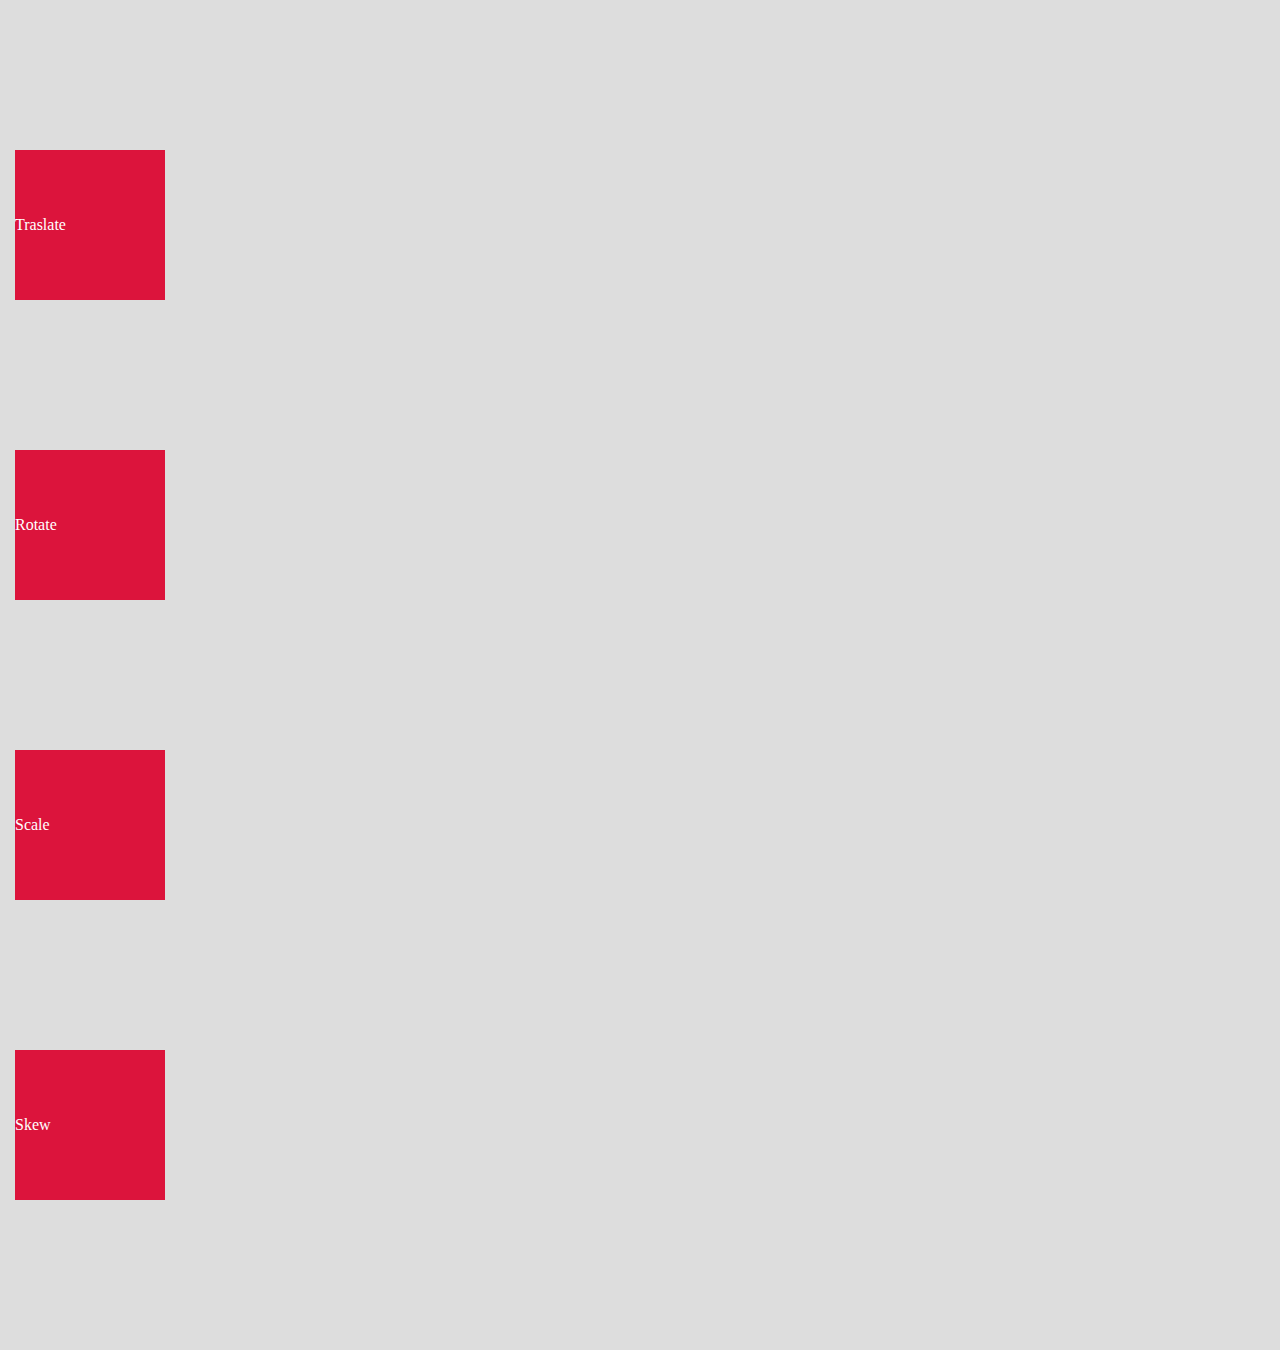
==== Index.html @ 99069283 "Signed-off-by: SantiagoAnzola <est.santiago.anzola@unimilitar.edu.co>" ====
<!DOCTYPE html>
<html lang="es">
    <head>	
	<title>Transformaciones con CSS </title>
	<meta charset= "UTF-8">
	<meta name="viewport" content = "width=device-width, user-scalable=no, initial-sclae=1, maximum-scale=1, minimum-sclae=1">
	<link rel="stylesheet" href="estilos.css">  
    </head>

    <boody>

	<div class="contendedor">
	  <div class="caja">Traslate</div>
	  <div class="caja">Rotate</div>
	  <div class="caja">Scale</div>
	  <div class="caja">Skew</div>
	</div>
     </body>
</html>
---- estilos.css ----
body{
	margin:0;
	background:#ddd;
}
.contenedor {

	display:flex;
	justify-content:center;
}

.caja {

	margin:150px  15px;
	width:150px;
	height: 150px;
	background:crimson;
	color: #fff;
	font-size: 40px,
	text-align:center;
	line-height:150px;
	trasition: all 1s;
}

.caja:nth-child(2){
backgroung:purple;
/*
transform:traslateX(100px);
transform:traslateY(-100px);
transform: traslate (50px,50px);

}
.caja:nth-child(1){
backgroung:purple;
transform: rotate(50deg);
}
.caja:nth-child(1):hover{

}
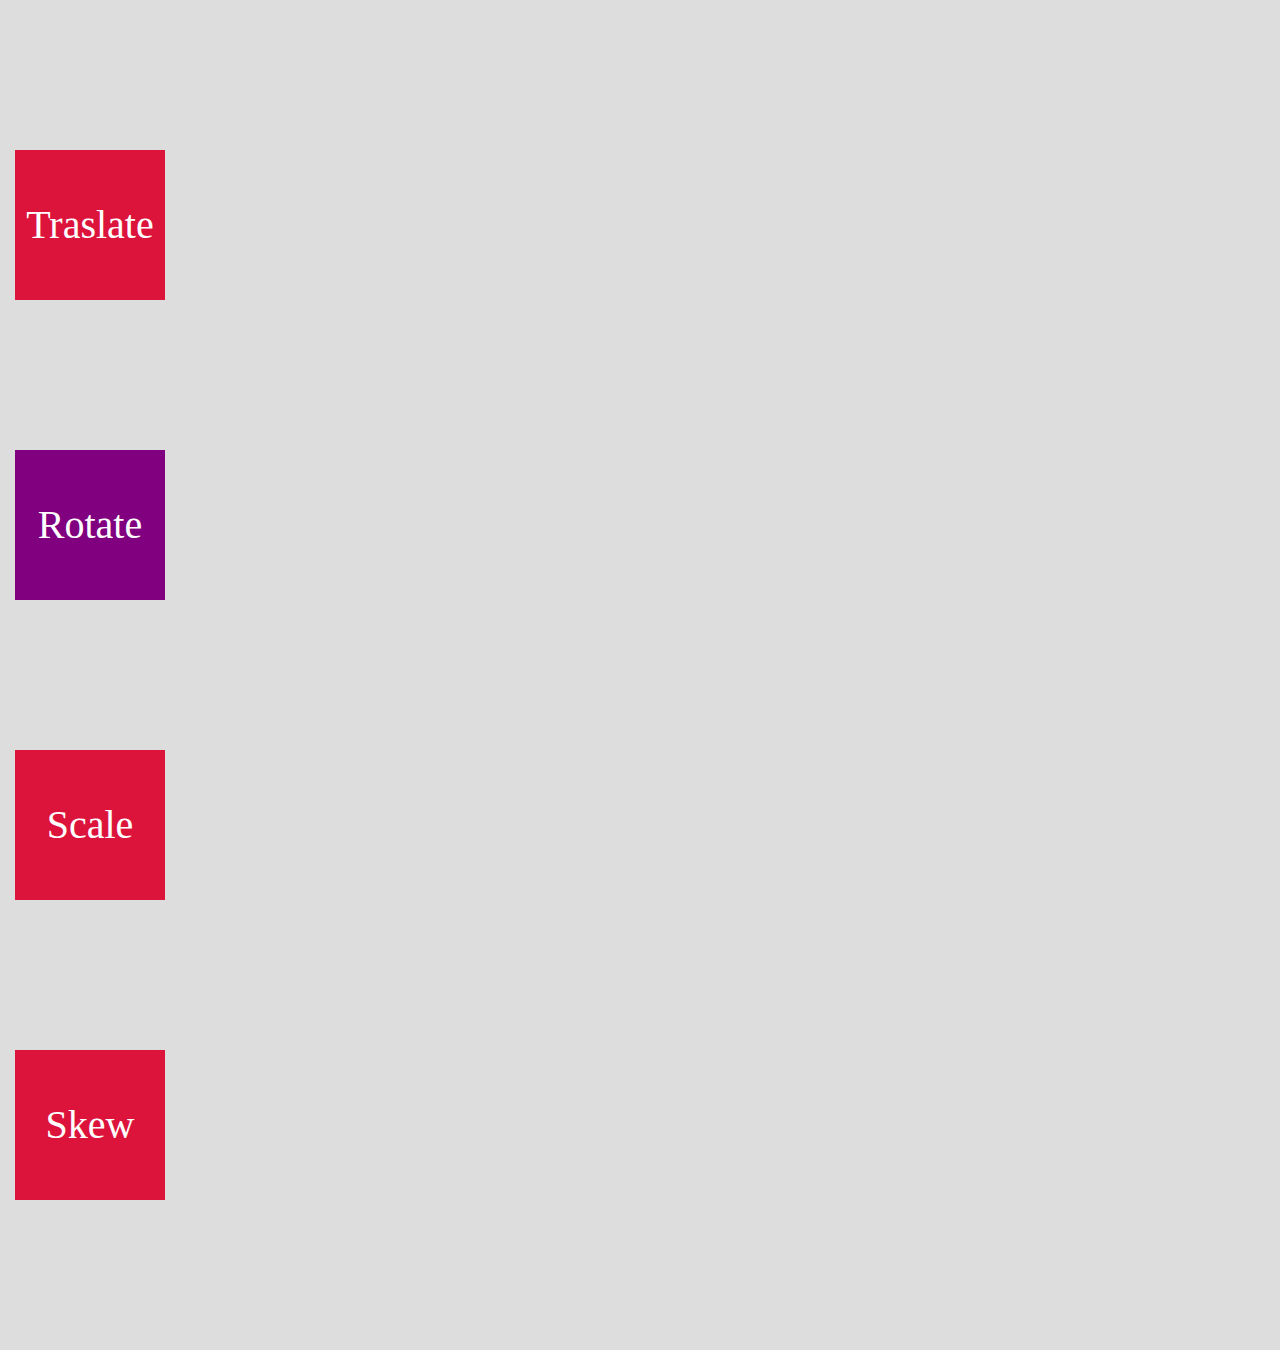
==== commit 380710a9: "Signed-off-by: SantiagoAnzola <est.santiago.anzola@unimilitar.edu.co>" ====
--- a/Index.html
+++ b/Index.html
@@ -7,7 +7,7 @@
 	<link rel="stylesheet" href="estilos.css">  
     </head>
 
-    <boody>
+    <body>
 
 	<div class="contendedor">
 	  <div class="caja">Traslate</div>
@@ -15,6 +15,7 @@
 	  <div class="caja">Scale</div>
 	  <div class="caja">Skew</div>
 	</div>
+
      </body>
 </html>
 		--- a/estilos.css
+++ b/estilos.css
@@ -1,28 +1,28 @@
-body{
-	margin:0;
-	background:#ddd;
+body {
+	margin: 0;
+	background: #ddd;
 }
 .contenedor {
 
-	display:flex;
-	justify-content:center;
+	display: flex;
+	justify-content: center;
 }
 
 .caja {
 
-	margin:150px  15px;
-	width:150px;
+	margin: 150px  15px;
+	width: 150px;
 	height: 150px;
-	background:crimson;
+	background: crimson;
 	color: #fff;
-	font-size: 40px,
-	text-align:center;
-	line-height:150px;
-	trasition: all 1s;
+	font-size: 40px;
+	text-align: center;
+	line-height: 150px;
+	transition: all 1s;
 }
 
 .caja:nth-child(2){
-backgroung:purple;
+background:purple;
 /*
 transform:traslateX(100px);
 transform:traslateY(-100px);
